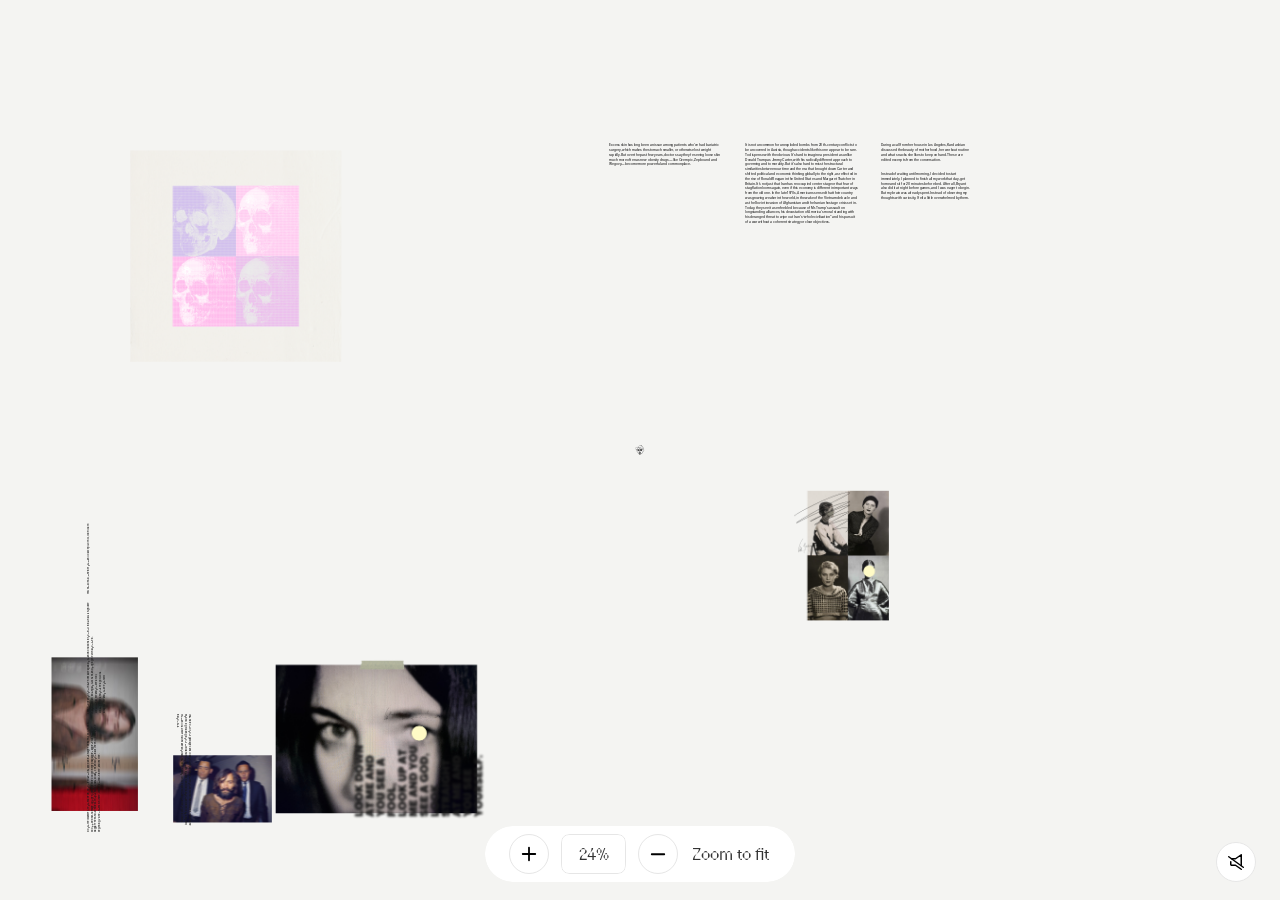
==== infinite/index.html @ b04f9342 "Add files via upload" ====
<!DOCTYPE html>
<html lang="en">
<head>
  <meta charset="UTF-8" />
  <meta name="viewport" content="width=device-width, initial-scale=1.0, maximum-scale=1.0, user-scalable=no" />
  <meta name="robots" content="noindex" />
  <title>Infinite — Craig Hooper</title>
  <link rel="icon" href="/assets/favicon.ico" sizes="any" />
  <link rel="icon" type="image/png" sizes="32x32" href="/assets/favicon-32.png" />
  <link rel="apple-touch-icon" href="/assets/apple-touch-icon.png" />
  <meta name="theme-color" content="#f4f4f2" media="(prefers-color-scheme: light)" />
  <meta name="theme-color" content="#111111" media="(prefers-color-scheme: dark)" />

  <!-- share card -->
  <meta property="og:title" content="Infinite — Craig Hooper" />
  <meta property="og:site_name" content="Craig Hooper" />
  <meta property="og:description" content="The universe is indifferent" />
  <meta property="og:image" content="https://craighooper.xyz/infinite/assets/share-card.jpg" />
  <meta property="og:image:width" content="1200" />
  <meta property="og:image:height" content="630" />
  <meta property="og:url" content="https://craighooper.xyz/infinite/" />
  <meta property="og:type" content="website" />
  <meta name="twitter:card" content="summary_large_image" />
  <meta name="twitter:title" content="Infinite — Craig Hooper" />
  <meta name="twitter:description" content="The universe is indifferent" />
  <meta name="twitter:image" content="https://craighooper.xyz/infinite/assets/share-card.jpg" />
  <style>
    @font-face {
      font-family: "KMR Melange Grotesk";
      src: url("/assets/fonts/KMRMelangeGrotesk-Medium.woff2") format("woff2");
      font-weight: 500; font-style: normal; font-display: swap;
    }
    @font-face {
      font-family: "Parabole";
      src: url("/assets/fonts/Parabole-Regular.woff2") format("woff2");
      font-weight: 400; font-style: normal; font-display: swap;
    }

    :root { --bg: #f4f4f2; --ink: #1a1a1a; --stage-w: 5000px; --stage-h: 3200px; }
    * { box-sizing: border-box; }
    html, body { height: 100%; margin: 0; }
    body {
      background: var(--bg); color: var(--ink);
      font-family: "KMR Melange Grotesk", "Helvetica Neue", Arial, sans-serif;
      overflow: hidden; -webkit-font-smoothing: antialiased; -moz-osx-font-smoothing: grayscale; overscroll-behavior: none;
    }

    #viewport { position: fixed; inset: 0; overflow: hidden; cursor: grab; touch-action: none; }
    #viewport.panning { cursor: grabbing; }

    #stage {
      position: absolute; top: 0; left: 0;
      width: var(--stage-w); height: var(--stage-h);
      transform-origin: 0 0; will-change: transform;
    }

    .cluster { position: absolute; cursor: grab; touch-action: none; user-select: none; }
    .cluster.moving { cursor: grabbing; }
    .cluster > img {
      display: block; width: 100%; height: 100%;
      pointer-events: none; -webkit-user-drag: none; user-select: none;
    }
    .home-link {
      position: absolute; display: block; cursor: pointer;
      touch-action: manipulation; -webkit-tap-highlight-color: transparent;
    }
    .home-link img {
      display: block; width: 100%; height: 100%;
      pointer-events: none; -webkit-user-drag: none; user-select: none;
    }

    /* horizontal text columns (text-1) */
    .tcol {
      position: absolute; margin: 0;
      font-family: "KMR Melange Grotesk", sans-serif; font-weight: 500;
      font-size: 14px; line-height: 20px; color: #333;
      font-feature-settings: "ss08" 1; word-break: break-word;
    }

    /* manson cluster: image + vertical (rotated) live text */
    .manson-img { position: absolute; }
    .manson-img img { display: block; width: 100%; height: 100%; object-fit: cover; pointer-events: none; -webkit-user-drag: none; }
    .vcol { position: absolute; display: flex; align-items: center; justify-content: center; }
    .vcol p {
      margin: 0; flex: none; transform: rotate(-90deg);
      font-family: "KMR Melange Grotesk", sans-serif; font-weight: 500;
      font-size: 10px; line-height: 16px; color: #1a1a1a;
      font-feature-settings: "ss08" 1; word-break: break-word;
    }
    .vcol--cw p { transform: rotate(90deg); }

    /* --- controls (Craig's design): bottom-centre pill --- */
    .controls {
      position: fixed; left: 50%; bottom: 18px; transform: translateX(-50%);
      z-index: 10; display: flex; flex-direction: row; align-items: center; gap: 12px;
      padding: 8px 24px; background: #fff; border-radius: 64px;
      max-width: calc(100vw - 24px);
      touch-action: manipulation;
    }
    .controls, .controls * { touch-action: manipulation; }
    .controls .iconbtn {
      box-sizing: border-box;
      width: 40px; height: 40px; padding: 8px;
      border: 1px solid #e6e6e6; border-radius: 50%; background: #fff;
      cursor: pointer; display: flex; align-items: center; justify-content: center; color: #1a1a1a;
    }
    .controls .iconbtn svg, .controls .iconbtn img { display: block; width: 24px; height: 24px; }
    .controls .pct {
      min-width: 65px; padding: 8px 12px;
      display: flex; align-items: center; justify-content: center;
      font-family: "Parabole", serif; font-weight: 400; font-size: 16px; line-height: 22px; color: #333;
      background: #fff; border: 1px solid #e6e6e6; border-radius: 8px;
      font-variant-numeric: tabular-nums;
    }
    .controls .fit {
      border: 0; background: none; cursor: pointer; padding: 0 2px;
      font-family: "Parabole", serif; font-weight: 400; font-size: 16px; line-height: 22px; color: #333;
      white-space: nowrap;
    }

    .sound-toggle {
      position: fixed; bottom: 18px; right: 24px; z-index: 10;
      box-sizing: border-box;
      width: 40px; height: 40px; padding: 8px;
      border: 1px solid #e6e6e6; border-radius: 50%; background: #fff;
      cursor: pointer; display: flex; align-items: center; justify-content: center;
      touch-action: manipulation;
    }
    .sound-toggle img { display: block; width: 24px; height: 24px; }

    /* phone: smaller control text (p-parabole/xs), keep "Zoom to fit" on one line */
    @media (max-width: 600px) {
      .controls { gap: 12px; padding: 8px 18px; }
      .controls .pct { font-size: 14px; line-height: 20px; padding: 6px 12px; min-width: 60px; }
      .controls .fit { font-size: 14px; line-height: 20px; }
    }

    /* dark mode (auto, follows OS) — artwork stays, chrome + text flip */
    @media (prefers-color-scheme: dark) {
      :root { --bg: #111111; }
      .tcol { color: #b0b0b0; }
      .vcol p { color: #f5f5f5; }
      .controls { background: #1c1c1c; }
      .controls .pct { background: #1c1c1c; border-color: #3a3a3a; color: #f5f5f5; }
      .controls .iconbtn { background: #1c1c1c; border-color: #3a3a3a; }
      .controls .fit { color: #f5f5f5; }
      .controls .iconbtn img { filter: invert(1); }
      .home-link img { filter: invert(1); }
      .sound-toggle { background: #1c1c1c; border-color: #3a3a3a; }
      .sound-toggle img { filter: invert(1); }
    }
  </style>
</head>
<body>
  <div id="viewport">
    <div id="stage">

      <!-- skulls -->
      <div class="cluster" style="left:376px; top:352px; width:880px; height:880px;"><img src="assets/skulls.png" alt="" /></div>

      <!-- cock — hidden for now
      <div class="cluster" style="left:1498px; top:2096px; width:439px; height:440px;"><img src="assets/cock.jpg" alt="" /></div>
      -->

      <!-- lm (2x2 portraits) -->
      <div class="cluster" style="left:3143px; top:1770px; width:394px; height:540px;"><img src="assets/lm.png" alt="" /></div>

      <!-- avatar: links home, not draggable -->
      <a class="home-link" href="/" style="left:2468px; top:1568px; width:64px; height:64px;" aria-label="Back to homepage"><img src="assets/avatar.png" alt="Craig Hooper" /></a>

      <!-- text-1: four horizontal columns -->
      <div class="cluster" style="left:2372px; top:320px; width:1502px; height:380px;">
        <p class="tcol" style="left:0px;   top:0px;   width:470px;">Excess skin has long been an issue among patients who’ve had bariatric surgery, which makes the stomach smaller, or otherwise lost weight rapidly. But over the past few years, doctors say they’re seeing loose skin much more often as new obesity drugs —like Ozempic, Zepbound and Wegovy—become more powerful and commonplace.</p>
        <p class="tcol" style="left:566px;  top:0px;   width:470px;">It is not uncommon for unexploded bombs from 20th-century conflicts to be uncovered in Austria, though accidents like this one appear to be rare. To dispense with the obvious: It’s hard to imagine a president as unlike Donald Trump as Jimmy Carter, with his radically different approach to governing and to morality. But it’s also hard to miss the structural similarities between our time and the era that brought down Carter and shifted political and economic thinking globally to the right, as reflected in the rise of Ronald Reagan in the United States and Margaret Thatcher in Britain. It’s not just that Iran has reoccupied center stage or that fear of stagflation looms again, even if this economy is different in important ways from the old one. In the late 1970s, Americans sensed that their country was growing weaker in the world, in the wake of the Vietnam debacle and as the Soviet invasion of Afghanistan and the Iranian hostage crisis set in. Today, they see it as enfeebled because of Mr. Trump’s assault on longstanding alliances, his devastation of America’s moral standing with his deranged threat to wipe out Iran’s “whole civilization” and his pursuit of a war without a coherent strategy or clear objectives.</p>
        <p class="tcol" style="left:1132px; top:0px;   width:370px;">During a call from her house in Los Angeles, Kardashian discussed the beauty of motherhood, her workout routine and what snacks she likes to keep on hand. These are edited excerpts from the conversation.</p>
        <p class="tcol" style="left:1132px; top:120px; width:370px;">Instead of waiting until morning, I decided to start immediately. I planned to finish all my work that day, get home and sit for 20 minutes before bed.  After all, Bryant also did it at night before games, and I was eager to begin. But my brain was already spent. Instead of observing my thoughts with curiosity, I felt a little overwhelmed by them.</p>
      </div>

      <!-- hs: manson image + vertical live text -->
      <div class="cluster" style="left:48px; top:1834px; width:368px; height:1358px;">
        <div class="manson-img" style="left:0px; top:630px; width:360px; height:640px;"><img src="assets/manson.jpg" alt="" /></div>
        <div class="vcol" style="left:144px; top:68px;  width:16px; height:300px;"><p style="width:300px;">I'm Jesus Christ, whether you want to accept it or not, I don't care.</p></div>
        <div class="vcol" style="left:144px; top:394px; width:32px; height:470px;"><p style="width:470px;">I can't judge any of you. I have no malice against you and no ribbons for you. But I think that it is high time that you all start looking at yourselves, and judging the lie that you live in.</p></div>
        <div class="vcol" style="left:180px; top:683px; width:48px; height:180px;"><p style="width:180px;">Look down at me and you see a fool, Look up at me and you see a god, Look straight at me and you see yourself.</p></div>
        <div class="vcol" style="left:144px; top:888px; width:64px; height:470px;"><p style="width:470px;">Do you feel blame? Are you mad? Uh, do you feel like wolf kabob Roth vantage? Gefrannis booj pooch boo jujube; bear-ramage. Jigiji geeji geeja geeble Google. Begep flagaggle vaggle veditch-waggle bagga? The mind is endless. You put me in a dark solitary cell, and to you that's the end, to me it's the beginning, it's the universe in there, there's a world in there, and I'm free.</p></div>
      </div>

      <!-- hs-2: manson trial image + vertical live text (reads downward) -->
      <div class="cluster" style="left:555px; top:2698px; width:411px; height:470px;">
        <div class="manson-img" style="left:0px; top:174px; width:411px; height:280px;"><img src="assets/hs-2.jpg" alt="" /></div>
        <div class="vcol vcol--cw" style="left:12px; top:0px; width:64px; height:470px;"><p style="width:470px;">I have ate out of your garbage cans to stay out of jail. I have wore your second-hand clothes. I have done my best to get along in your world and now you want to kill me, and I look at you, and then I say to myself, You want to kill me? Ha! I’m already dead, have been all my life. I’ve spent twenty-three years in tombs that you built.</p></div>
      </div>

      <!-- hs-3: image, blurred copy baked into the PNG -->
      <div class="cluster" style="left:982px; top:2474px; width:885px; height:678px;"><img src="assets/hs-3.png" alt="" /></div>

    </div>
  </div>

  <div class="controls">
    <button class="iconbtn" id="zin" aria-label="Zoom in"><img src="assets/plus.svg" width="24" height="24" alt="" /></button>
    <div class="pct" id="zoompct">100%</div>
    <button class="iconbtn" id="zout" aria-label="Zoom out"><img src="assets/minus.svg" width="24" height="24" alt="" /></button>
    <button class="fit" id="fit">Zoom to fit</button>
  </div>

  <button class="sound-toggle" id="sound-toggle" aria-label="Toggle sound">
    <img id="sound-icon" src="assets/icon-sound-mute.svg" width="24" height="24" alt="" />
  </button>
  <audio id="bg-audio" src="assets/infinite.mp3" loop preload="auto"></audio>

  <script src="assets/squircle.js" defer></script>

  <script>
    (function () {
      var viewport = document.getElementById('viewport');
      var stage = document.getElementById('stage');
      var pctEl = document.getElementById('zoompct');
      var clusters = [].slice.call(document.querySelectorAll('.cluster'));
      var STAGE_W = 5000, STAGE_H = 3200, PAD = 40, MAX = 1;

      var s = 1, x = 0, y = 0, topZ = 1, hinted = false;
      function vw(){ return window.innerWidth; }
      function vh(){ return window.innerHeight; }
      function fitScale(){ return Math.min((vw()-PAD*2)/STAGE_W, (vh()-PAD*2)/STAGE_H); }
      function minScale(){ return fitScale(); }

      function clamp() {
        s = Math.max(minScale(), Math.min(MAX, s));
        var cw = STAGE_W*s, ch = STAGE_H*s;
        if (cw <= vw()) x = (vw()-cw)/2; else x = Math.min(0, Math.max(vw()-cw, x));
        if (ch <= vh()) y = (vh()-ch)/2; else y = Math.min(0, Math.max(vh()-ch, y));
      }
      function apply() {
        clamp();
        stage.style.transform = 'translate3d('+x+'px,'+y+'px,0) scale('+s+')';
        if (pctEl) pctEl.textContent = Math.round(s*100) + '%';
      }
      function fit() { s = fitScale(); x = (vw()-STAGE_W*s)/2; y = (vh()-STAGE_H*s)/2; apply(); }
      function zoomAround(px, py, ns) {
        ns = Math.max(minScale(), Math.min(MAX, ns));
        var stX = (px - x)/s, stY = (py - y)/s;
        s = ns; x = px - stX*s; y = py - stY*s; apply();
      }
      function dismissHint(){}

      var pts = {}, panOX, panOY, pinch = null;
      function n(){ return Object.keys(pts).length; }

      viewport.addEventListener('pointerdown', function (e) {
        if (e.target.closest('.cluster')) return;
        pts[e.pointerId] = { x: e.clientX, y: e.clientY };
        viewport.setPointerCapture(e.pointerId);
        if (n() === 1) { viewport.classList.add('panning'); panOX = x; panOY = y; }
        else if (n() === 2) {
          var p = Object.keys(pts).map(function(k){return pts[k];});
          pinch = { dist: Math.hypot(p[0].x-p[1].x, p[0].y-p[1].y), cx:(p[0].x+p[1].x)/2, cy:(p[0].y+p[1].y)/2, s0:s };
        }
      });
      viewport.addEventListener('pointermove', function (e) {
        if (!(e.pointerId in pts)) return;
        var prev = pts[e.pointerId];
        pts[e.pointerId] = { x: e.clientX, y: e.clientY };
        if (n() === 2 && pinch) {
          var p = Object.keys(pts).map(function(k){return pts[k];});
          var dist = Math.hypot(p[0].x-p[1].x, p[0].y-p[1].y);
          var cx = (p[0].x+p[1].x)/2, cy = (p[0].y+p[1].y)/2;
          zoomAround(cx, cy, pinch.s0 * (dist/pinch.dist));
          x += cx - pinch.cx; y += cy - pinch.cy; apply();
          pinch.cx = cx; pinch.cy = cy; dismissHint();
        } else if (n() === 1) {
          x += e.clientX - prev.x; y += e.clientY - prev.y; apply(); dismissHint();
        }
      });
      function bgUp(e) {
        if (!(e.pointerId in pts)) return;
        delete pts[e.pointerId];
        try { viewport.releasePointerCapture(e.pointerId); } catch (err) {}
        if (n() < 2) pinch = null;
        if (n() === 0) viewport.classList.remove('panning');
      }
      viewport.addEventListener('pointerup', bgUp);
      viewport.addEventListener('pointercancel', bgUp);

      viewport.addEventListener('wheel', function (e) {
        e.preventDefault();
        if (e.ctrlKey || e.metaKey) zoomAround(e.clientX, e.clientY, s * (1 - e.deltaY*0.01));
        else { x -= e.deltaX; y -= e.deltaY; apply(); }
        dismissHint();
      }, { passive: false });

      clusters.forEach(function (el) {
        var sx, sy, ox, oy, dragging = false;
        el.addEventListener('pointerdown', function (e) {
          e.stopPropagation();
          dragging = true; el.classList.add('moving');
          el.setPointerCapture(e.pointerId); el.style.zIndex = ++topZ;
          sx = e.clientX; sy = e.clientY;
          ox = parseFloat(el.style.left); oy = parseFloat(el.style.top);
        });
        el.addEventListener('pointermove', function (e) {
          if (!dragging) return;
          el.style.left = (ox + (e.clientX - sx)/s) + 'px';
          el.style.top  = (oy + (e.clientY - sy)/s) + 'px';
          dismissHint();
        });
        function done(e){ if(!dragging) return; dragging=false; el.classList.remove('moving'); try{el.releasePointerCapture(e.pointerId);}catch(err){} }
        el.addEventListener('pointerup', done);
        el.addEventListener('pointercancel', done);
      });

      var home = document.querySelector('.home-link');
      if (home) home.addEventListener('pointerdown', function(e){ e.stopPropagation(); });

      // sound toggle: play/loop on, pause off, swap icon
      var bgAudio = document.getElementById('bg-audio');
      var soundBtn = document.getElementById('sound-toggle');
      var soundIcon = document.getElementById('sound-icon');
      if (soundBtn && bgAudio) {
        soundBtn.addEventListener('click', function(){
          if (bgAudio.paused) {
            bgAudio.play();
            soundIcon.src = 'assets/icon-sound-on.svg';
            soundBtn.setAttribute('aria-label', 'Mute sound');
          } else {
            bgAudio.pause();
            soundIcon.src = 'assets/icon-sound-mute.svg';
            soundBtn.setAttribute('aria-label', 'Play sound');
          }
        });
      }

      document.getElementById('zin').addEventListener('click', function(){ zoomAround(vw()/2, vh()/2, s*1.25); });

      // keyboard zoom: + / - (and = for unshifted plus)
      window.addEventListener('keydown', function(e){
        if (e.metaKey || e.ctrlKey || e.altKey) return;   // leave browser shortcuts alone
        if (e.key === '+' || e.key === '=') { e.preventDefault(); zoomAround(vw()/2, vh()/2, s*1.25); }
        else if (e.key === '-') { e.preventDefault(); zoomAround(vw()/2, vh()/2, s*0.8); }
      });
      document.getElementById('zout').addEventListener('click', function(){ zoomAround(vw()/2, vh()/2, s*0.8); });
      document.getElementById('fit').addEventListener('click', fit);
      window.addEventListener('resize', apply);

      fit();
    })();
  </script>
</body>
</html>
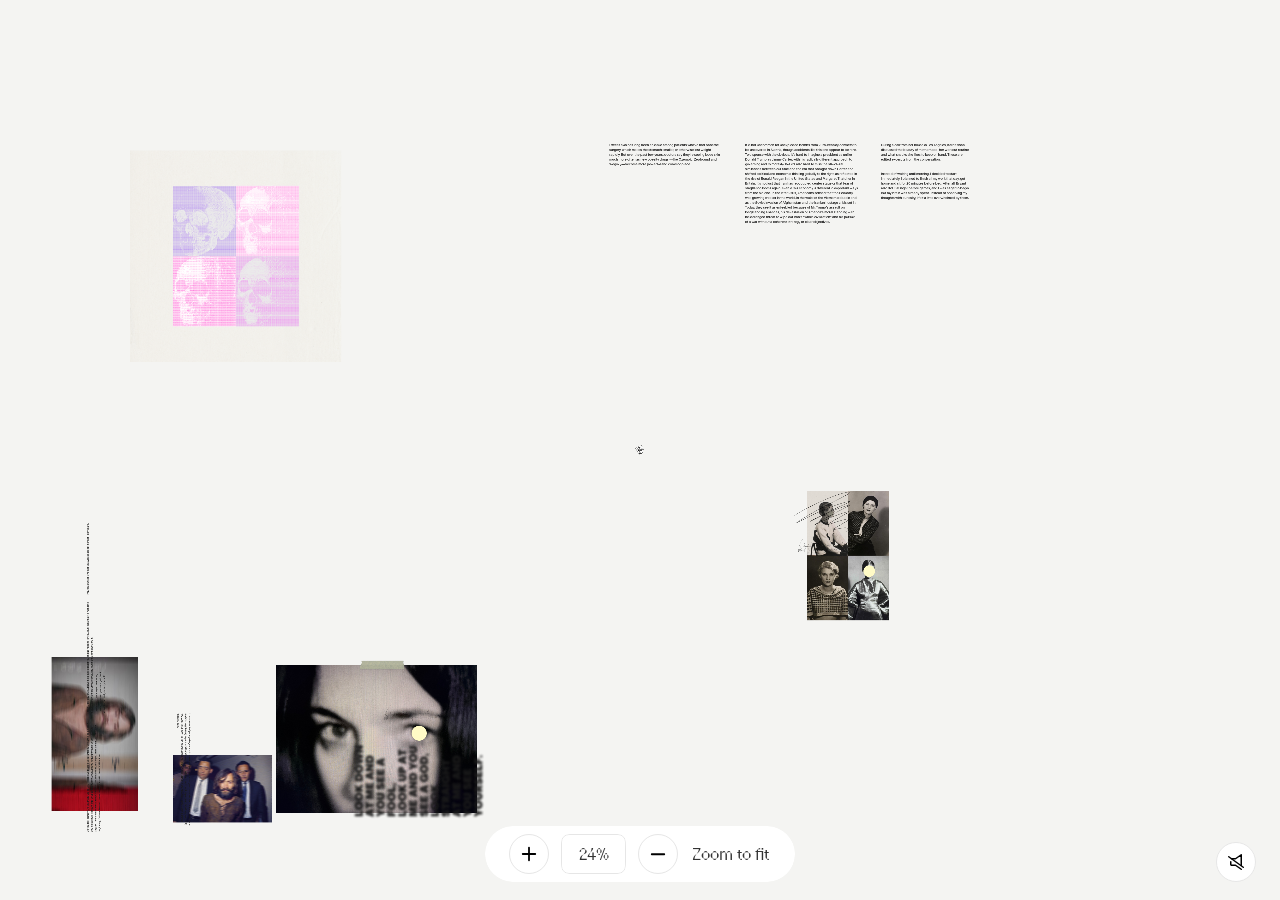
==== commit eed1268a: "Add files via upload" ====
--- a/infinite/index.html
+++ b/infinite/index.html
@@ -2,7 +2,7 @@
 <html lang="en">
 <head>
   <meta charset="UTF-8" />
-  <meta name="viewport" content="width=device-width, initial-scale=1.0, maximum-scale=1.0, user-scalable=no" />
+  <meta name="viewport" content="width=device-width, initial-scale=1.0, maximum-scale=1.0, user-scalable=no, viewport-fit=cover" />
   <meta name="robots" content="noindex" />
   <title>Infinite — Craig Hooper</title>
   <link rel="icon" href="/assets/favicon.ico" sizes="any" />
@@ -98,13 +98,14 @@
       touch-action: manipulation;
     }
     .controls, .controls * { touch-action: manipulation; }
-    .controls .iconbtn {
+    .controls .iconbtn, .sound-toggle {
       box-sizing: border-box;
       width: 40px; height: 40px; padding: 8px;
       border: 1px solid #e6e6e6; border-radius: 50%; background: #fff;
-      cursor: pointer; display: flex; align-items: center; justify-content: center; color: #1a1a1a;
-    }
-    .controls .iconbtn svg, .controls .iconbtn img { display: block; width: 24px; height: 24px; }
+      cursor: pointer; display: flex; align-items: center; justify-content: center;
+    }
+    .controls .iconbtn { color: #1a1a1a; }
+    .controls .iconbtn svg, .controls .iconbtn img, .sound-toggle img { display: block; width: 24px; height: 24px; }
     .controls .pct {
       min-width: 65px; padding: 8px 12px;
       display: flex; align-items: center; justify-content: center;
@@ -120,19 +121,15 @@
 
     .sound-toggle {
       position: fixed; bottom: 18px; right: 24px; z-index: 10;
-      box-sizing: border-box;
-      width: 40px; height: 40px; padding: 8px;
-      border: 1px solid #e6e6e6; border-radius: 50%; background: #fff;
-      cursor: pointer; display: flex; align-items: center; justify-content: center;
       touch-action: manipulation;
     }
-    .sound-toggle img { display: block; width: 24px; height: 24px; }
 
     /* phone: smaller control text (p-parabole/xs), keep "Zoom to fit" on one line */
     @media (max-width: 600px) {
       .controls { gap: 12px; padding: 8px 18px; }
       .controls .pct { font-size: 14px; line-height: 20px; padding: 6px 12px; min-width: 60px; }
       .controls .fit { font-size: 14px; line-height: 20px; }
+      .sound-toggle { top: 16px; right: 16px; bottom: auto; }
     }
 
     /* dark mode (auto, follows OS) — artwork stays, chrome + text flip */
@@ -289,6 +286,22 @@
         dismissHint();
       }, { passive: false });
 
+      // Trackpad pinch on Safari / iPadOS fires gesture events that would zoom the whole
+      // page (control bar included). Catch them and zoom the canvas instead.
+      var gestureStartScale = 1;
+      window.addEventListener('gesturestart', function (e) {
+        e.preventDefault();
+        gestureStartScale = s;
+      }, { passive: false });
+      window.addEventListener('gesturechange', function (e) {
+        e.preventDefault();
+        var cx = (e.clientX != null) ? e.clientX : vw()/2;
+        var cy = (e.clientY != null) ? e.clientY : vh()/2;
+        zoomAround(cx, cy, gestureStartScale * e.scale);
+        dismissHint();
+      }, { passive: false });
+      window.addEventListener('gestureend', function (e) { e.preventDefault(); }, { passive: false });
+
       clusters.forEach(function (el) {
         var sx, sy, ox, oy, dragging = false;
         el.addEventListener('pointerdown', function (e) {
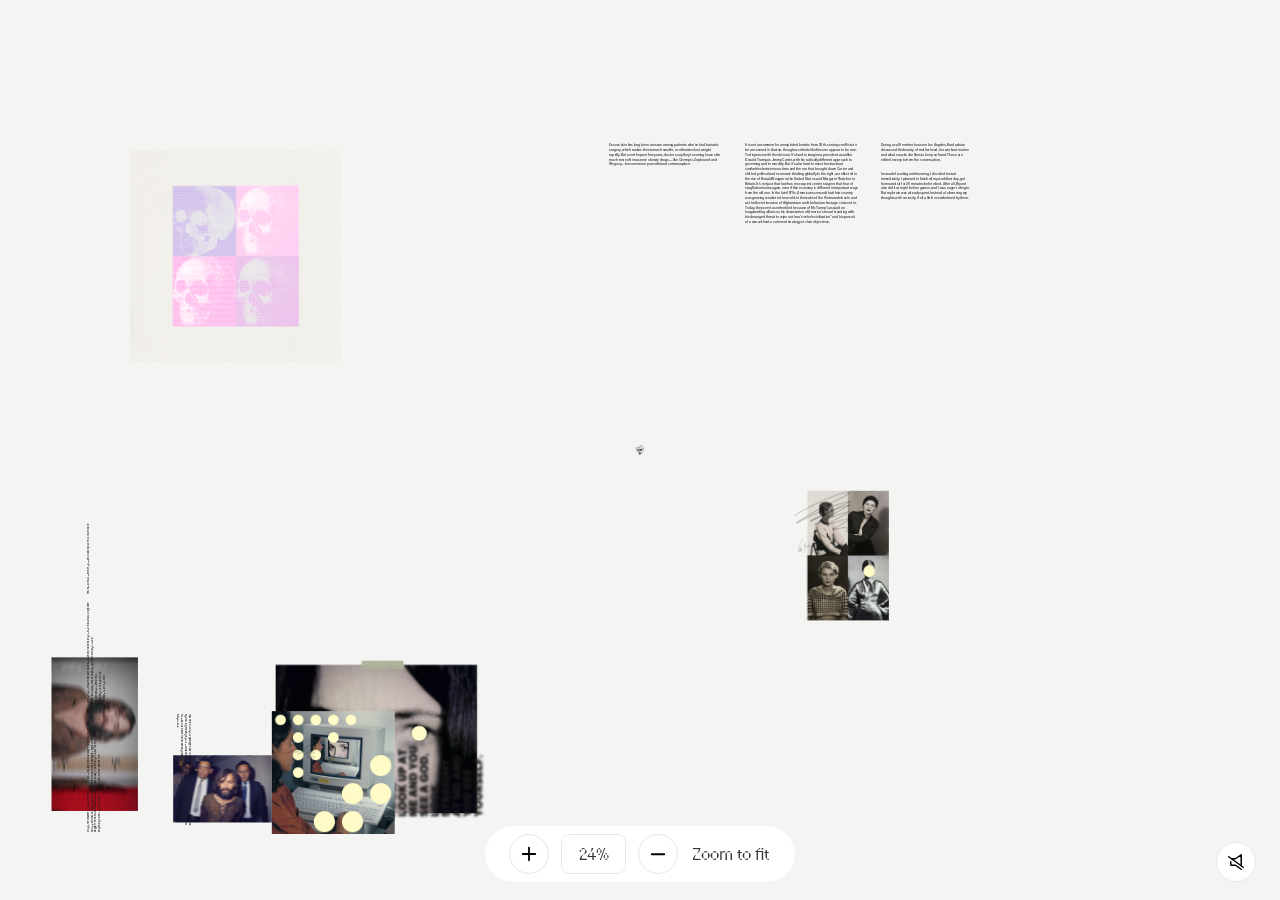
==== commit ca394481: "Add files via upload" ====
--- a/infinite/index.html
+++ b/infinite/index.html
@@ -155,10 +155,6 @@
       <!-- skulls -->
       <div class="cluster" style="left:376px; top:352px; width:880px; height:880px;"><img src="assets/skulls.png" alt="" /></div>
 
-      <!-- cock — hidden for now
-      <div class="cluster" style="left:1498px; top:2096px; width:439px; height:440px;"><img src="assets/cock.jpg" alt="" /></div>
-      -->
-
       <!-- lm (2x2 portraits) -->
       <div class="cluster" style="left:3143px; top:1770px; width:394px; height:540px;"><img src="assets/lm.png" alt="" /></div>
 
@@ -190,6 +186,9 @@
 
       <!-- hs-3: image, blurred copy baked into the PNG -->
       <div class="cluster" style="left:982px; top:2474px; width:885px; height:678px;"><img src="assets/hs-3.png" alt="" /></div>
+
+      <!-- cock -->
+      <div class="cluster" style="left:966px; top:2688px; width:512px; height:512px;"><img src="assets/cock.jpg" alt="" /></div>
 
     </div>
   </div>
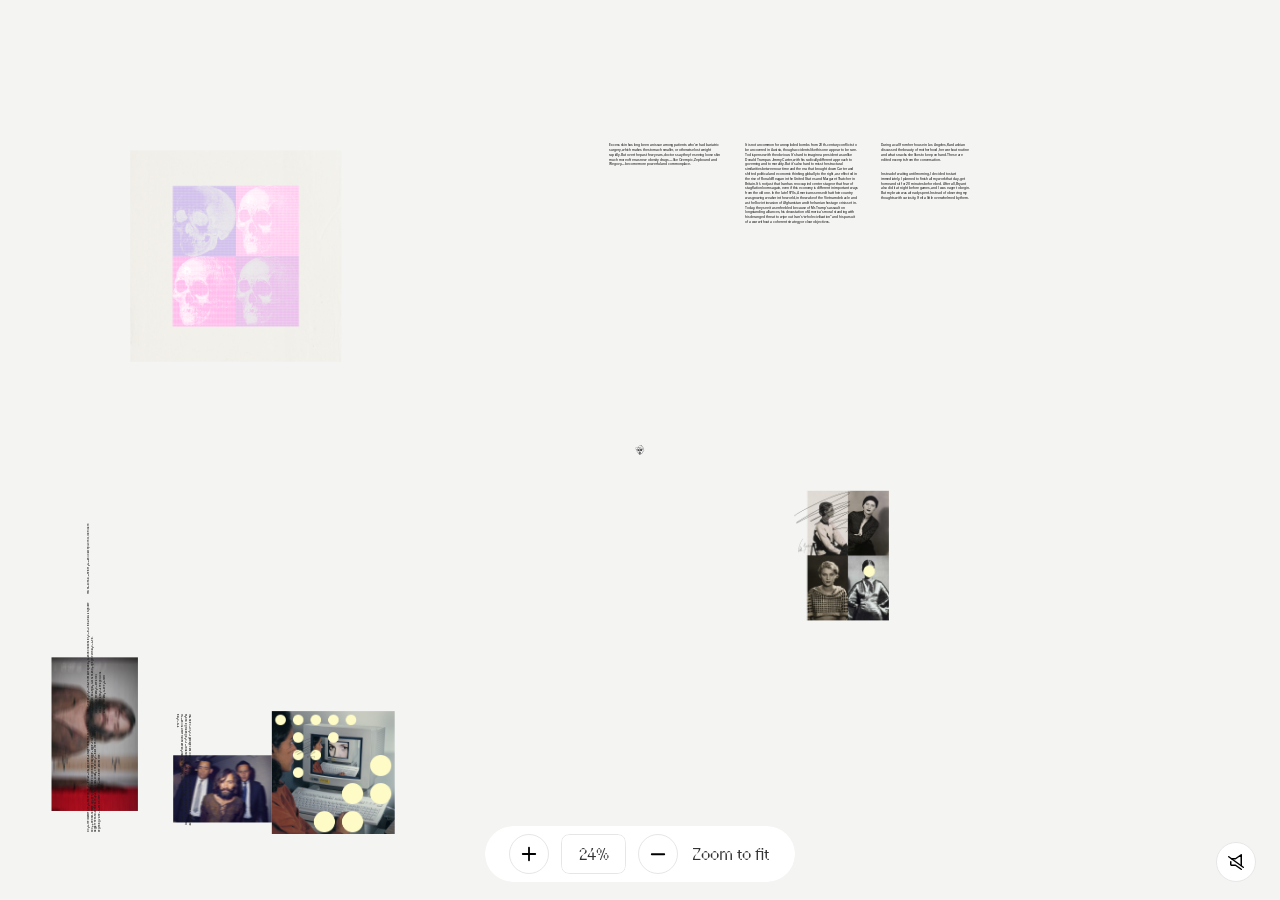
==== commit 736b7948: "Add files via upload" ====
--- a/infinite/index.html
+++ b/infinite/index.html
@@ -183,9 +183,6 @@
         <div class="manson-img" style="left:0px; top:174px; width:411px; height:280px;"><img src="assets/hs-2.jpg" alt="" /></div>
         <div class="vcol vcol--cw" style="left:12px; top:0px; width:64px; height:470px;"><p style="width:470px;">I have ate out of your garbage cans to stay out of jail. I have wore your second-hand clothes. I have done my best to get along in your world and now you want to kill me, and I look at you, and then I say to myself, You want to kill me? Ha! I’m already dead, have been all my life. I’ve spent twenty-three years in tombs that you built.</p></div>
       </div>
-
-      <!-- hs-3: image, blurred copy baked into the PNG -->
-      <div class="cluster" style="left:982px; top:2474px; width:885px; height:678px;"><img src="assets/hs-3.png" alt="" /></div>
 
       <!-- cock -->
       <div class="cluster" style="left:966px; top:2688px; width:512px; height:512px;"><img src="assets/cock.jpg" alt="" /></div>
